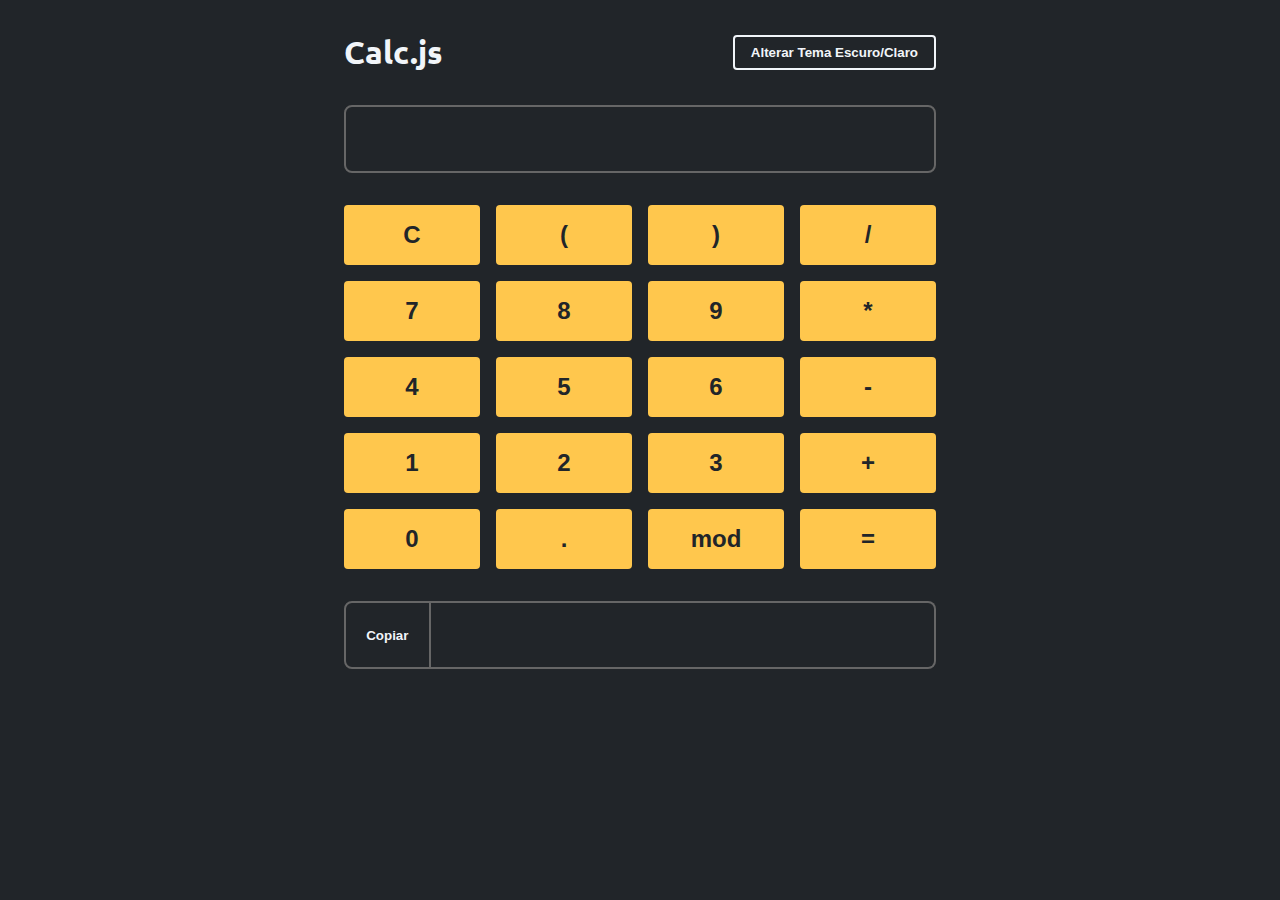
==== calculadora/index.html @ fe76fa1d "Projeto da calculadora 1" ====
<!DOCTYPE html>
<html lang="en">
<head>
  <meta charset="UTF-8">
  <meta http-equiv="X-UA-Compatible" content="IE=edge">
  <meta name="viewport" content="width=device-width, initial-scale=1.0">
  <link rel="preconnect" href="https://fonts.googleapis.com">
  <link rel="preconnect" href="https://fonts.gstatic.com" crossorigin>
  <link href="https://fonts.googleapis.com/css2?family=Ubuntu:wght@400;700&display=swap" rel="stylesheet">
  <link rel="icon" href="calculator-2017-10-10.ico" type="image/x-icon">
  <title>Projeto Calculadora</title>
  <link rel="stylesheet" href="style.css">
  <script src="./index.js" defer></script>
</head>
<body>
  <main data-theme="escuro">
    <header class="flex align-center justify-between">
      <h1>Calc.js</h1>
      <button id="alteradorTema">Alterar Tema Escuro/Claro</button>
    </header>
    <input type="text" id="input">
    <div id="keys">
      <button id="clear">C</button>
      <button class="charKey" data-value=" ( ">(</button>
      <button class="charKey" data-value=" ) ">)</button>
      <button class="charKey" data-value=" / ">/</button>
      <button class="charKey" data-value="7">7</button>
      <button class="charKey" data-value="8">8</button>
      <button class="charKey" data-value="9">9</button>
      <button class="charKey" data-value=" * ">*</button>
      <button class="charKey" data-value="4">4</button>
      <button class="charKey" data-value="5">5</button>
      <button class="charKey" data-value="6">6</button>
      <button class="charKey" data-value=" - ">-</button>
      <button class="charKey" data-value="1">1</button>
      <button class="charKey" data-value="2">2</button>
      <button class="charKey" data-value="3">3</button>
      <button class="charKey" data-value=" + ">+</button>
      <button class="charKey" data-value="0">0</button>
      <button class="charKey" data-value=".">.</button>
      <button class="charKey" data-value=" % ">mod</button>
      <button id="equal">=</button>
    </div>
    <section class="flex align-center justify-between">
      <button id="copyToClipboard">Copiar</button>
      <input type="text" id="resultado" disabled>
    </section>
  </main>
</body>
</html>
---- calculadora/style.css ----
* {
    box-sizing: border-box;
    margin: 0;
    padding: 0;
  }
  
  :root {
    --bg-color: #212529;
    --border-color: #666;
    --font-color: #f1f5f9;
    --primary-color: #ffc74d;
    --error-color: #ff0043;
  }
  
  body {
    background-color: var(--bg-color);
    color: var(--font-color);
    font-family: "Ubuntu", sans-serif;
  }
  
  main {
    display: block;
    margin: 0 auto;
    max-width: 40rem;
    padding: 0 1.5rem 2.5rem;
    position: relative;
  }
  
  header {
    padding: 2rem 0;
  }
  
  #alteradorTema {
    background-color: var(--bg-color);
    border: .125rem solid var(--font-color);
    color: var(--font-color);
  }
  
  #alteradorTema:hover {
    background-color: var(--font-color);
    color: var(--bg-color);
  }
  
  button {
    background-color: var(--primary-color);
    border: none;
    border-radius: .25rem;
    font-weight: 700;
    padding: .5rem 1rem;
    transition: .15s;
  }
  
  input {
    background-color: var(--bg-color);
    border: 2px solid var(--border-color);
    border-radius: .5rem;
    color: var(--font-color);
    display: block;
    font-size: 1.75rem;
    margin: 0 auto;
    padding: 1rem;
    text-align: end;
    width: 100%;
  }
  
  #keys {
    display: grid;
    grid-template-columns: 1fr 1fr 1fr 1fr;
    gap: 1rem;
    margin: 2rem 0;
  }
  
  #keys button {
    color: var(--bg-color);
    cursor: pointer;
    font-size: 1.5rem;
    padding: 1rem;
  }
  
  #keys button:hover {
    filter: brightness(0.8);
  }
  
  #resultado {
    border-width: 2px 2px 2px 0;
    border-radius: 0 .5rem .5rem 0;
  }
  
  #copyToClipboard {
    background-color: transparent;
    border: solid var(--border-color);
    border-width: 2px;
    border-radius: .5rem 0 0 .5rem;
    color: var(--font-color);
    cursor: pointer;
    display: block;
    height: 4.25rem;
    width: 6rem;
  }
  
  .flex {
    display: flex;
  }
  
  .align-center {
    align-items: center;
  }
  
  .justify-between {
    justify-content: space-between;
  }
  
  .error {
    background-color: var(--error-color);
  }
  
  .success {
    border-color: var(--primary-color) !important;
    color: var(--primary-color) !important;
  }
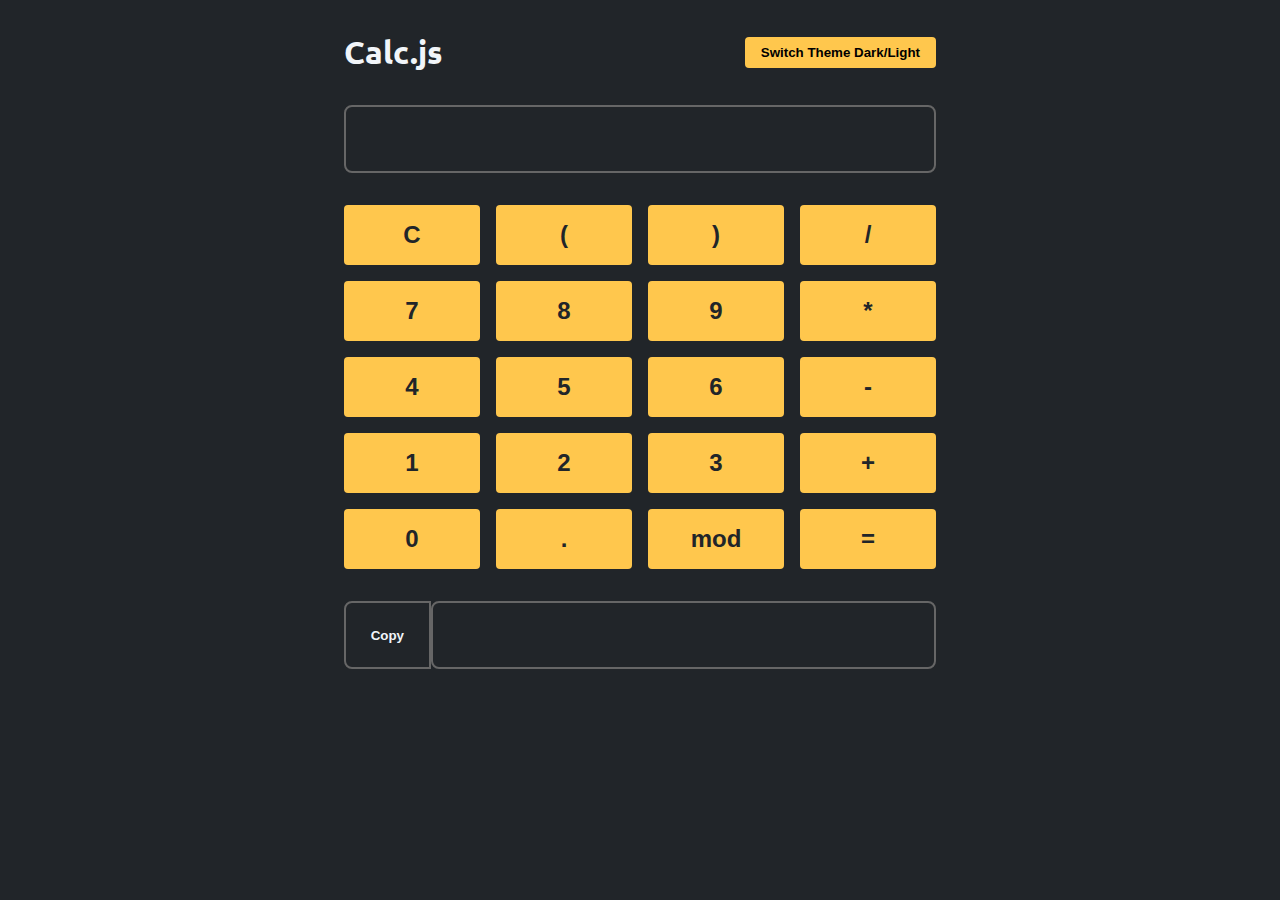
==== commit 6e337b51: "exercicio mdn schools" ====
--- a/calculadora/index.html
+++ b/calculadora/index.html
@@ -7,16 +7,15 @@
   <link rel="preconnect" href="https://fonts.googleapis.com">
   <link rel="preconnect" href="https://fonts.gstatic.com" crossorigin>
   <link href="https://fonts.googleapis.com/css2?family=Ubuntu:wght@400;700&display=swap" rel="stylesheet">
-  <link rel="icon" href="calculator-2017-10-10.ico" type="image/x-icon">
-  <title>Projeto Calculadora</title>
+  <title>Projeto Prático Guiado 1</title>
   <link rel="stylesheet" href="style.css">
   <script src="./index.js" defer></script>
 </head>
 <body>
-  <main data-theme="escuro">
+  <main data-theme="dark">
     <header class="flex align-center justify-between">
       <h1>Calc.js</h1>
-      <button id="alteradorTema">Alterar Tema Escuro/Claro</button>
+      <button id="themeSwitcher">Switch Theme Dark/Light</button>
     </header>
     <input type="text" id="input">
     <div id="keys">
@@ -42,8 +41,8 @@
       <button id="equal">=</button>
     </div>
     <section class="flex align-center justify-between">
-      <button id="copyToClipboard">Copiar</button>
-      <input type="text" id="resultado" disabled>
+      <button id="copyToClipboard">Copy</button>
+      <input type="text" id="result" disabled>
     </section>
   </main>
 </body>
